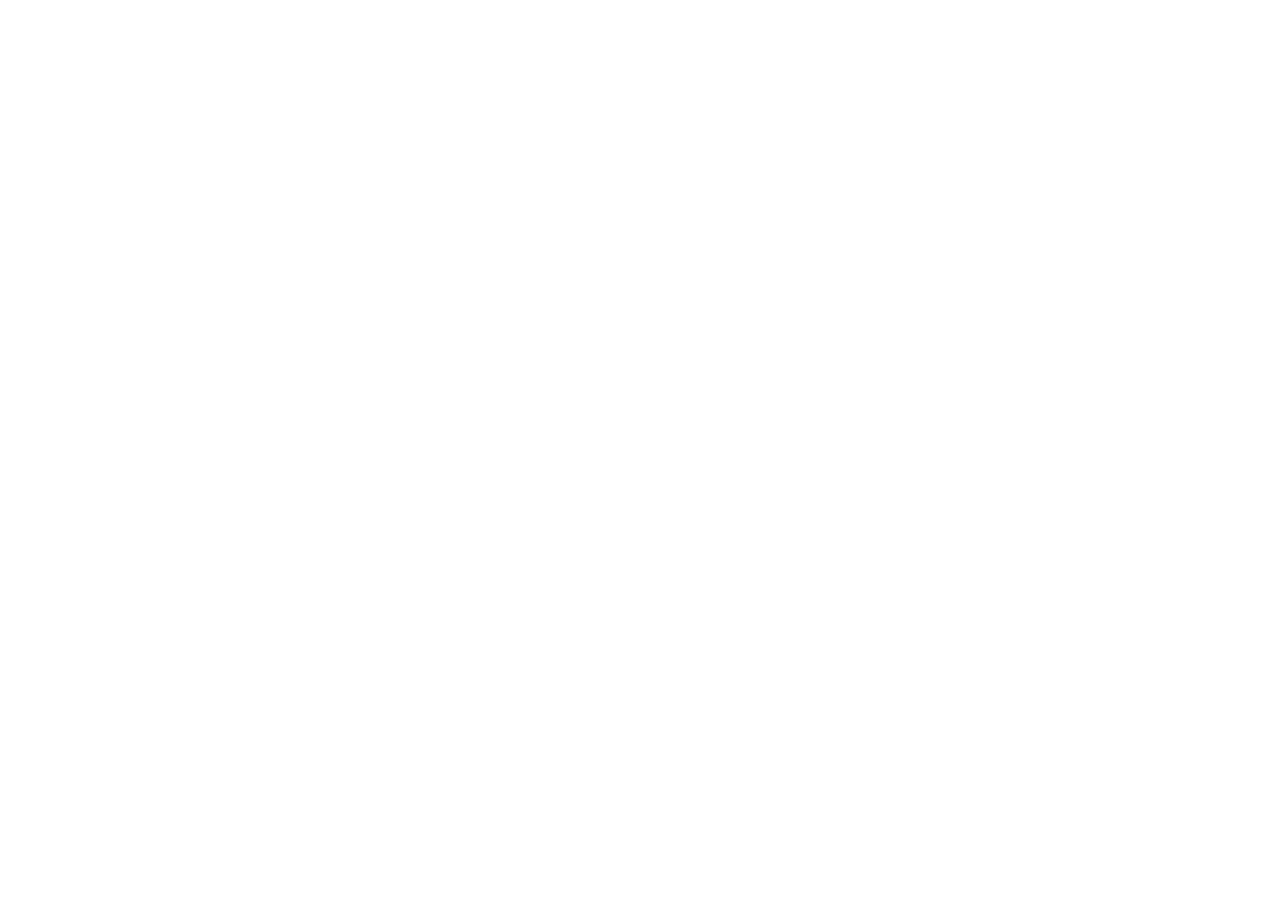
==== Second course/index.html @ 04ef4f5a "init" ====
<!DOCTYPE html>
<html lang="en">
  <head>
    <meta charset="UTF-8" />
    <meta http-equiv="X-UA-Compatible" content="IE=edge" />
    <meta name="viewport" content="width=device-width, initial-scale=1.0" />
    <title>Document</title>
  </head>
  <body></body>
</html>
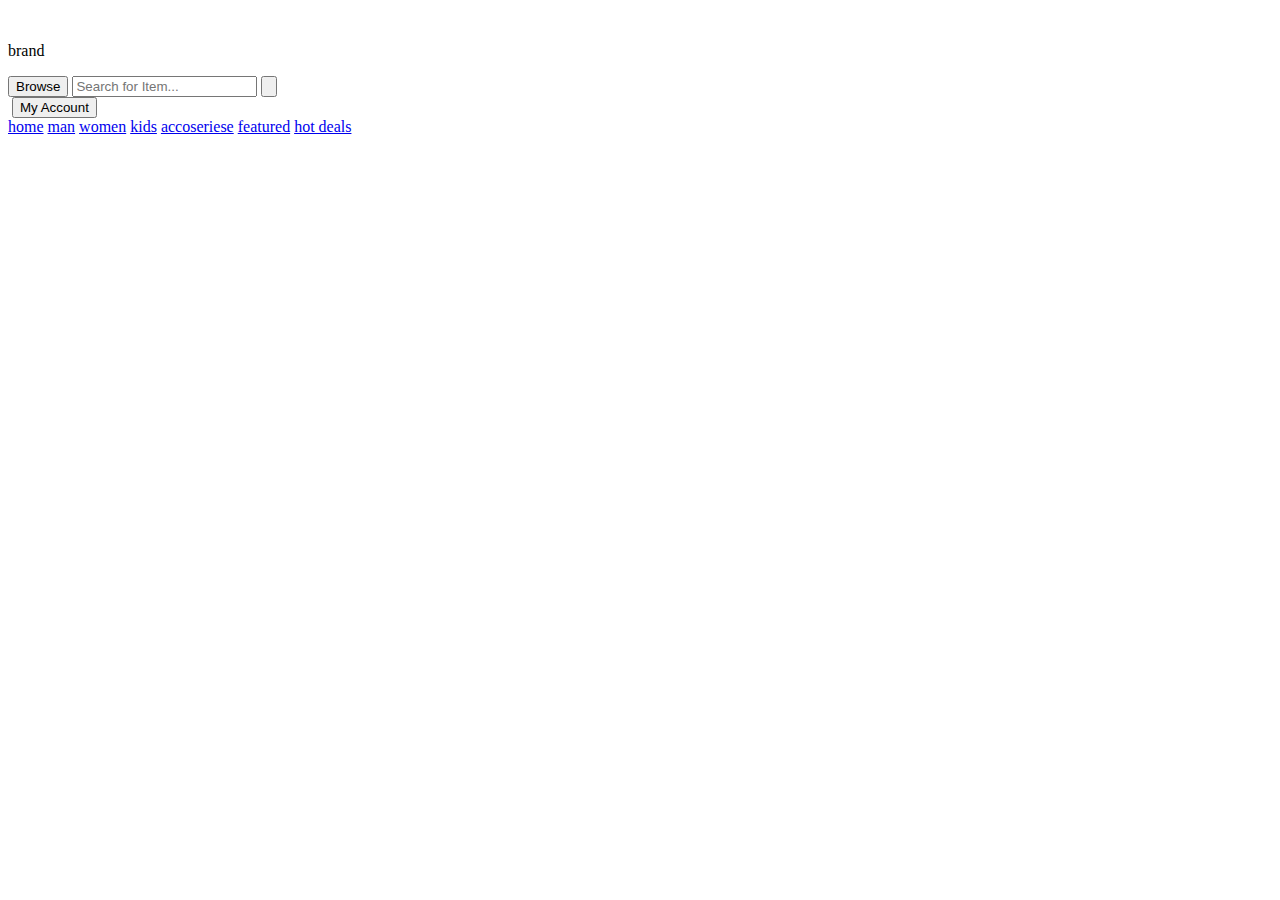
==== commit c402f40e: "header and nav" ====
--- a/Second course/index.html
+++ b/Second course/index.html
@@ -4,7 +4,61 @@
     <meta charset="UTF-8" />
     <meta http-equiv="X-UA-Compatible" content="IE=edge" />
     <meta name="viewport" content="width=device-width, initial-scale=1.0" />
+    <link rel="preconnect" href="https://fonts.googleapis.com" />
+    <link rel="preconnect" href="https://fonts.gstatic.com" crossorigin />
+    <link
+      href="https://fonts.googleapis.com/css2?family=Lato:ital,wght@0,300;0,400;0,700;0,900;1,400&display=swap"
+      rel="stylesheet"
+    />
+    <link rel="stylesheet" href="/assets/scss/index.css" />
     <title>Document</title>
   </head>
-  <body></body>
+  <body>
+    <header>
+      <div class="container header-container">
+        <div class="header_left-block">
+          <div class="logo-block">
+            <img src="/assets/img/logo.png" alt="" />
+            <p>bran<span>d</span></p>
+          </div>
+          <div class="search-block">
+            <button name="" id=""><span>Browse</span></button>
+            <input placeholder="Search for Item..." type="text" name="" id="" />
+            <button><img src="/assets/img/search-icon.png" alt="" /></button>
+          </div>
+        </div>
+        <div class="cart-block">
+          <img src="/assets/img/cart.png" alt="" />
+          <button>My Account</button>
+        </div>
+      </div>
+    </header>
+    <main>
+      <nav>
+        <div class="nav-container">
+          <a href="#">home</a>
+          <a href="#">man</a>
+          <a href="#">women</a>
+          <a href="#">kids</a>
+          <a href="#">accoseriese</a>
+          <a href="#">featured</a>
+          <a href="#">hot deals</a>
+        </div>
+      </nav>
+      <section class="head-wrapper">
+        <div class="container head-container">
+          <div class="head-text"></div>
+          <div class="head-img"></div>
+        </div>
+      </section>
+      <section>
+        <div class="container">
+          <div class="sale-card"></div>
+          <div class="sale-card"></div>
+          <div class="sale-card"></div>
+          <div class="sale-card"></div>
+        </div>
+      </section>
+    </main>
+  </body>
 </html>
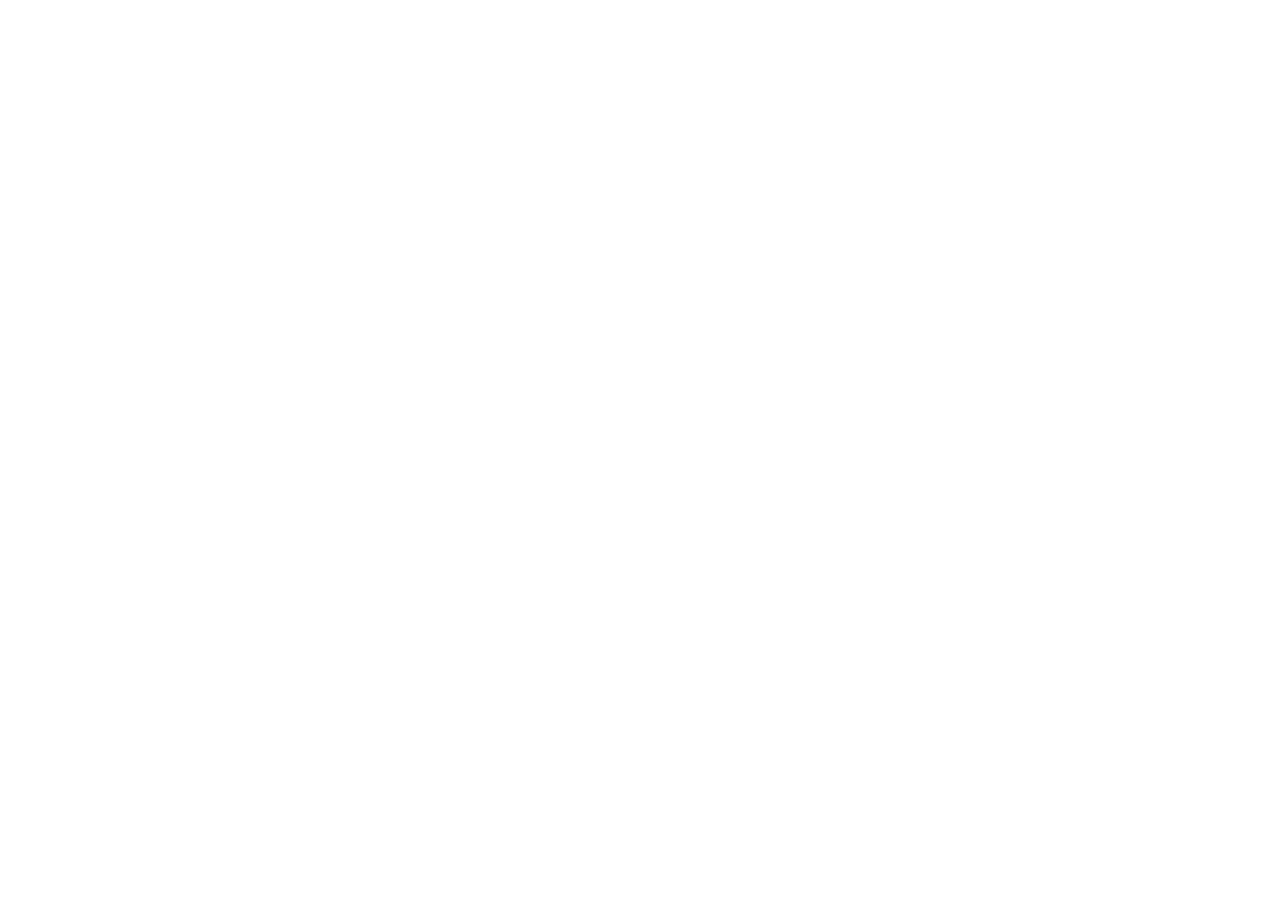
==== commit e82c8306: "clean prj" ====
--- a/Second course/index.html
+++ b/Second course/index.html
@@ -4,61 +4,7 @@
     <meta charset="UTF-8" />
     <meta http-equiv="X-UA-Compatible" content="IE=edge" />
     <meta name="viewport" content="width=device-width, initial-scale=1.0" />
-    <link rel="preconnect" href="https://fonts.googleapis.com" />
-    <link rel="preconnect" href="https://fonts.gstatic.com" crossorigin />
-    <link
-      href="https://fonts.googleapis.com/css2?family=Lato:ital,wght@0,300;0,400;0,700;0,900;1,400&display=swap"
-      rel="stylesheet"
-    />
-    <link rel="stylesheet" href="/assets/scss/index.css" />
     <title>Document</title>
   </head>
-  <body>
-    <header>
-      <div class="container header-container">
-        <div class="header_left-block">
-          <div class="logo-block">
-            <img src="/assets/img/logo.png" alt="" />
-            <p>bran<span>d</span></p>
-          </div>
-          <div class="search-block">
-            <button name="" id=""><span>Browse</span></button>
-            <input placeholder="Search for Item..." type="text" name="" id="" />
-            <button><img src="/assets/img/search-icon.png" alt="" /></button>
-          </div>
-        </div>
-        <div class="cart-block">
-          <img src="/assets/img/cart.png" alt="" />
-          <button>My Account</button>
-        </div>
-      </div>
-    </header>
-    <main>
-      <nav>
-        <div class="nav-container">
-          <a href="#">home</a>
-          <a href="#">man</a>
-          <a href="#">women</a>
-          <a href="#">kids</a>
-          <a href="#">accoseriese</a>
-          <a href="#">featured</a>
-          <a href="#">hot deals</a>
-        </div>
-      </nav>
-      <section class="head-wrapper">
-        <div class="container head-container">
-          <div class="head-text"></div>
-          <div class="head-img"></div>
-        </div>
-      </section>
-      <section>
-        <div class="container">
-          <div class="sale-card"></div>
-          <div class="sale-card"></div>
-          <div class="sale-card"></div>
-          <div class="sale-card"></div>
-        </div>
-      </section>
-    </main>
-  </body>
+  <body></body>
 </html>
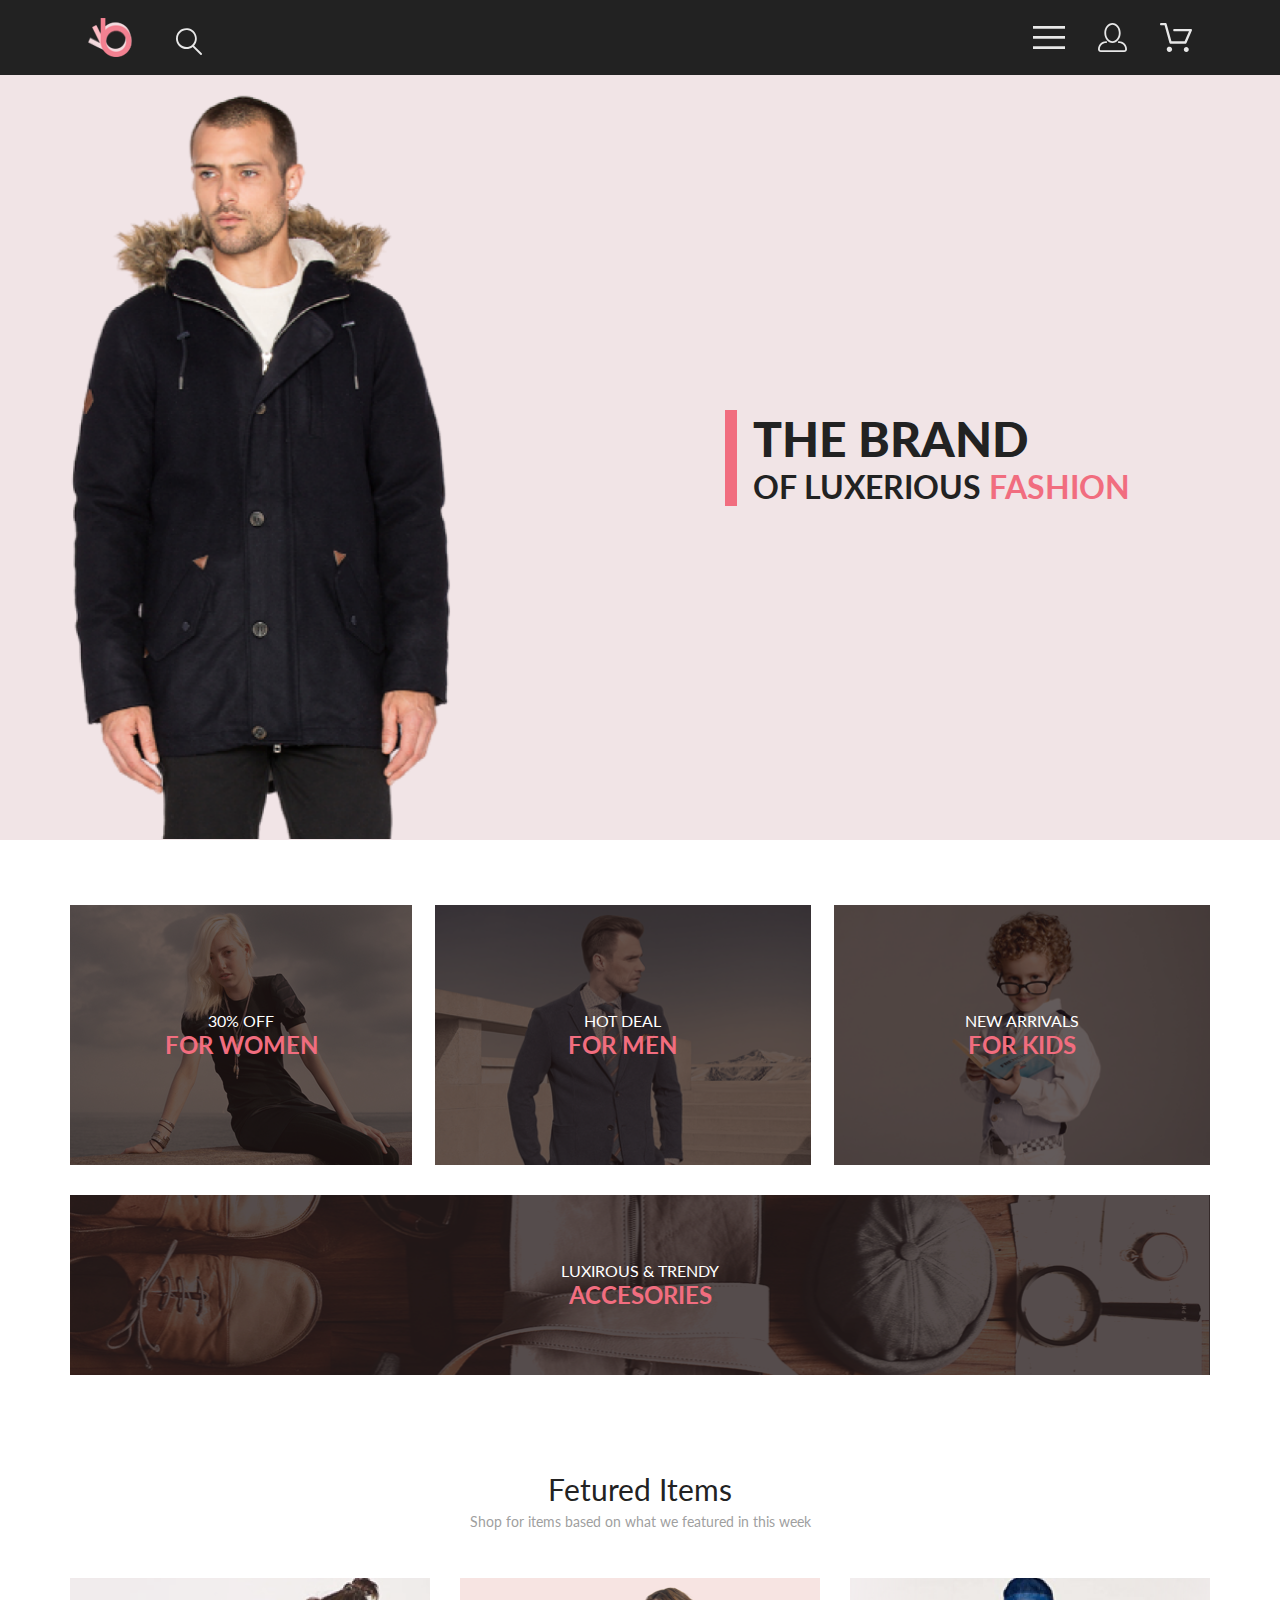
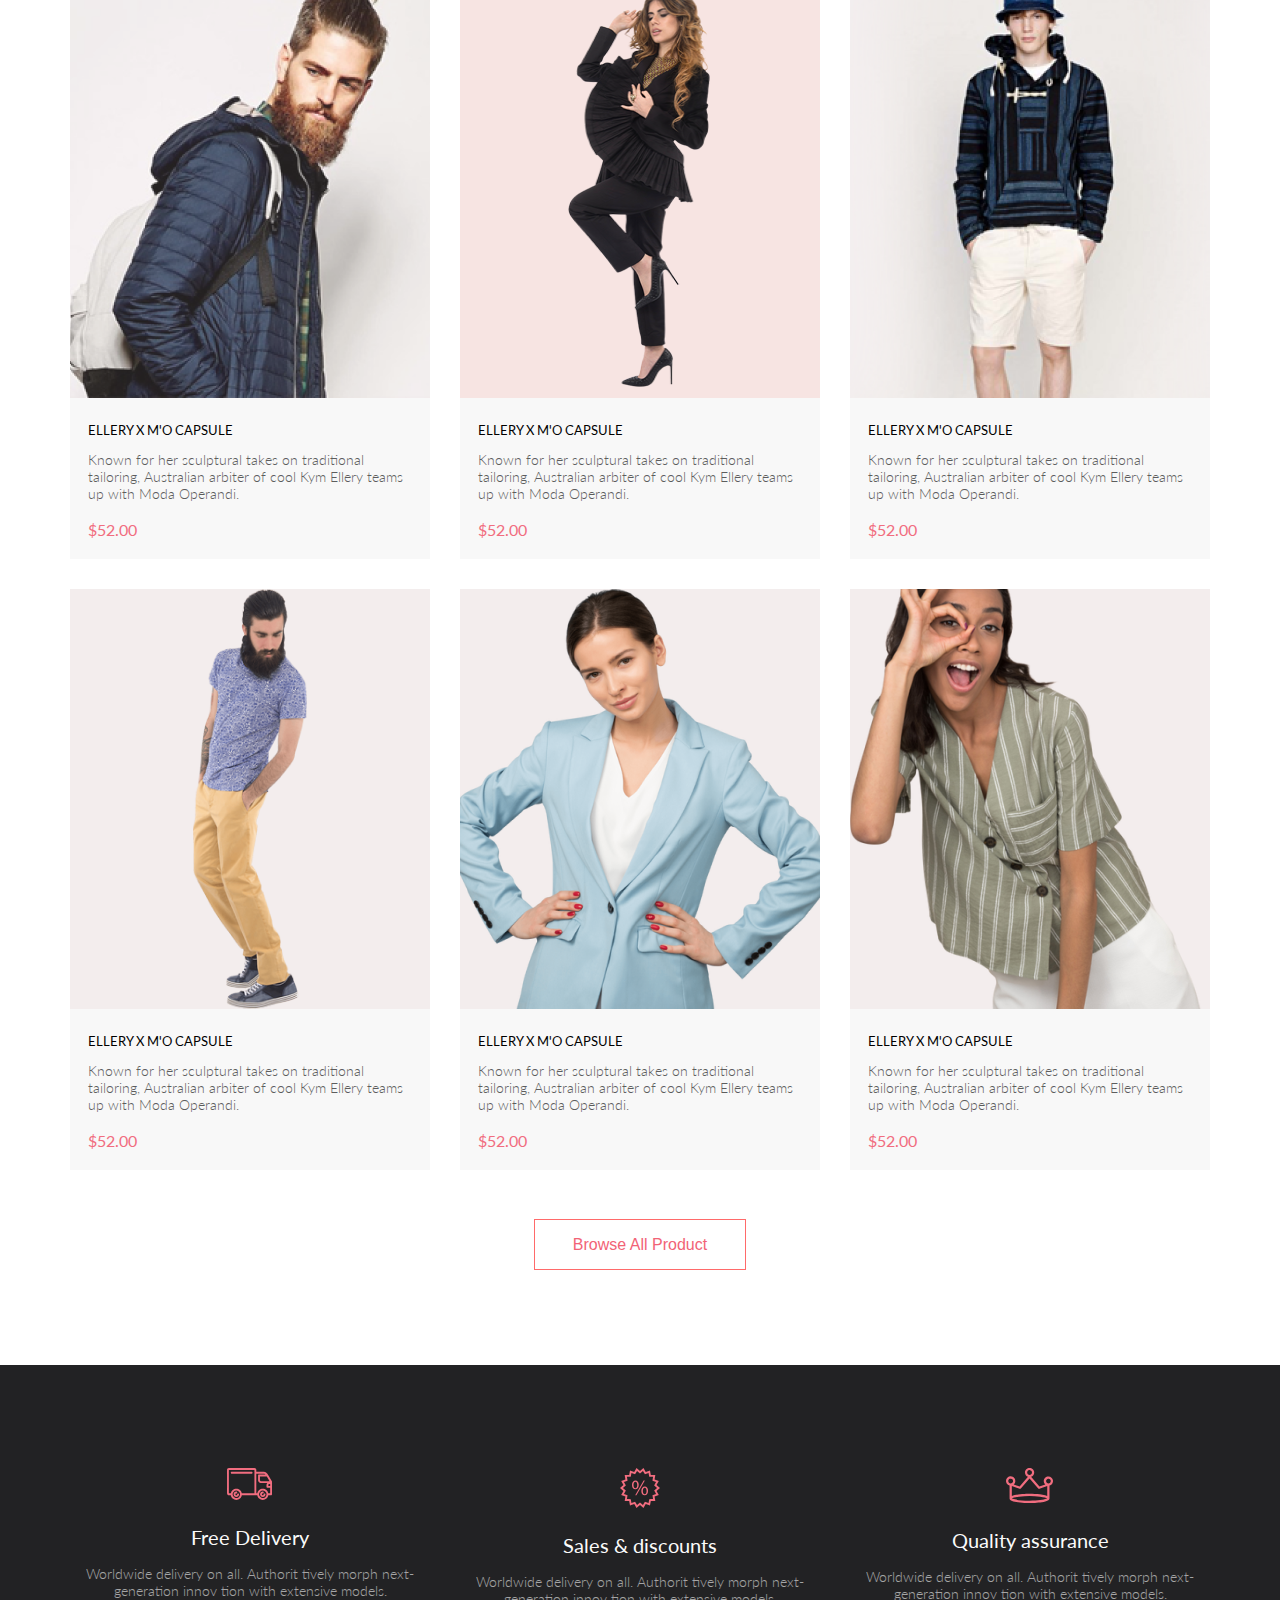
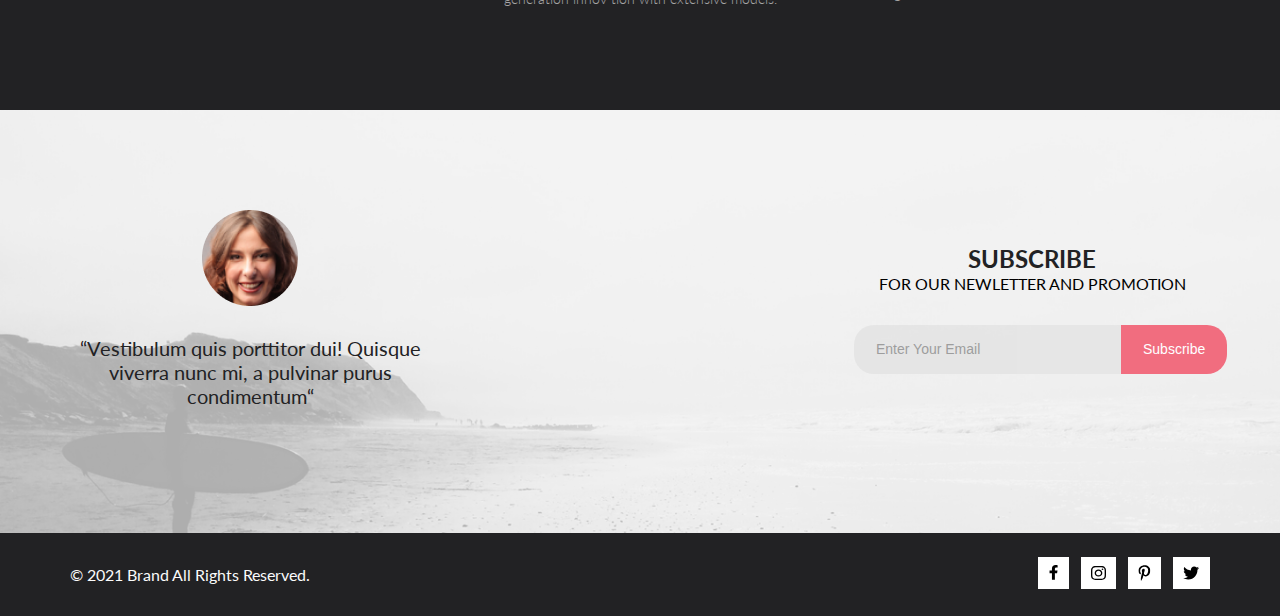
==== commit 952ec391: "first lesson" ====
--- a/Second course/index.html
+++ b/Second course/index.html
@@ -4,7 +4,244 @@
     <meta charset="UTF-8" />
     <meta http-equiv="X-UA-Compatible" content="IE=edge" />
     <meta name="viewport" content="width=device-width, initial-scale=1.0" />
+    <link rel="stylesheet" href="assets/scss/index.css" />
+    <link rel="preconnect" href="https://fonts.googleapis.com" />
+    <link rel="preconnect" href="https://fonts.gstatic.com" crossorigin />
+    <link
+      href="https://fonts.googleapis.com/css2?family=Lato:wght@300;400;700;900&display=swap"
+      rel="stylesheet"
+    />
     <title>Document</title>
   </head>
-  <body></body>
+  <body>
+    <header>
+      <div class="container">
+        <nav>
+          <div class="nav-left">
+            <img src="assets/img/logo.png" alt="" />
+            <img src="assets/svg/search-icon.svg" alt="" />
+          </div>
+          <div class="nav-right">
+            <img src="assets/svg/burderg-icon.svg" alt="" /><img
+              src="assets/svg/profile-icon.svg"
+              alt=""
+            /><img src="assets/svg/cart-icon.svg" alt="" />
+          </div>
+        </nav>
+      </div>
+    </header>
+    <main>
+      <section class="main-section">
+        <div class="container">
+          <div class="main">
+            <div class="main__img">
+              <img src="assets/img/main-bg.png" alt="" />
+            </div>
+            <div class="main__text">
+              <div class="main__text-container">
+                <h1>the brand</h1>
+                <p>of luxerious <span>fashion</span></p>
+              </div>
+            </div>
+          </div>
+        </div>
+      </section>
+      <section>
+        <div class="container">
+          <div class="category">
+            <div class="category-top">
+              <div class="category__card">
+                <p class="category__subtitle">30% off</p>
+                <p class="category__title">for women</p>
+              </div>
+              <div class="category__card">
+                <p class="category__subtitle">hot deal</p>
+                <p class="category__title">for men</p>
+              </div>
+              <div class="category__card">
+                <p class="category__subtitle">new arrivals</p>
+                <p class="category__title">for kids</p>
+              </div>
+            </div>
+            <div class="category-bottom">
+              <div class="category__card">
+                <p class="category__subtitle">luxirous & trendy</p>
+                <p class="category__title">accesories</p>
+              </div>
+            </div>
+          </div>
+        </div>
+      </section>
+      <section>
+        <div class="container">
+          <div class="feture">
+            <div class="feture__title">
+              <h4>Fetured Items</h4>
+              <p>Shop for items based on what we featured in this week</p>
+            </div>
+            <div class="feture__card_container">
+              <div class="feture__card_top">
+                <div class="feture__card">
+                  <div class="feture__card_img card-1"></div>
+                  <div class="feture__card_text">
+                    <p class="feture__card_title">ellery x m'o capsule</p>
+                    <p class="feture__card_description">
+                      Known for her sculptural takes on traditional tailoring,
+                      Australian arbiter of cool Kym Ellery teams up with Moda
+                      Operandi.
+                    </p>
+                    <p class="feture__card_price">$52.00</p>
+                  </div>
+                </div>
+                <div class="feture__card">
+                  <div class="feture__card_img card-2"></div>
+                  <div class="feture__card_text">
+                    <p class="feture__card_title">ellery x m'o capsule</p>
+                    <p class="feture__card_description">
+                      Known for her sculptural takes on traditional tailoring,
+                      Australian arbiter of cool Kym Ellery teams up with Moda
+                      Operandi.
+                    </p>
+                    <p class="feture__card_price">$52.00</p>
+                  </div>
+                </div>
+                <div class="feture__card">
+                  <div class="feture__card_img card-3"></div>
+                  <div class="feture__card_text">
+                    <p class="feture__card_title">ellery x m'o capsule</p>
+                    <p class="feture__card_description">
+                      Known for her sculptural takes on traditional tailoring,
+                      Australian arbiter of cool Kym Ellery teams up with Moda
+                      Operandi.
+                    </p>
+                    <p class="feture__card_price">$52.00</p>
+                  </div>
+                </div>
+              </div>
+              <div class="feture__card_bottom">
+                <div class="feture__card">
+                  <div class="feture__card_img card-4"></div>
+                  <div class="feture__card_text">
+                    <p class="feture__card_title">ellery x m'o capsule</p>
+                    <p class="feture__card_description">
+                      Known for her sculptural takes on traditional tailoring,
+                      Australian arbiter of cool Kym Ellery teams up with Moda
+                      Operandi.
+                    </p>
+                    <p class="feture__card_price">$52.00</p>
+                  </div>
+                </div>
+                <div class="feture__card">
+                  <div class="feture__card_img card-5"></div>
+                  <div class="feture__card_text">
+                    <p class="feture__card_title">ellery x m'o capsule</p>
+                    <p class="feture__card_description">
+                      Known for her sculptural takes on traditional tailoring,
+                      Australian arbiter of cool Kym Ellery teams up with Moda
+                      Operandi.
+                    </p>
+                    <p class="feture__card_price">$52.00</p>
+                  </div>
+                </div>
+                <div class="feture__card">
+                  <div class="feture__card_img card-6"></div>
+                  <div class="feture__card_text">
+                    <p class="feture__card_title">ellery x m'o capsule</p>
+                    <p class="feture__card_description">
+                      Known for her sculptural takes on traditional tailoring,
+                      Australian arbiter of cool Kym Ellery teams up with Moda
+                      Operandi.
+                    </p>
+                    <p class="feture__card_price">$52.00</p>
+                  </div>
+                </div>
+              </div>
+            </div>
+            <div class="feture__button_container">
+              <button>Browse All Product</button>
+            </div>
+          </div>
+        </div>
+      </section>
+      <section class="benefits-section">
+        <div class="container">
+          <div class="benefits">
+            <div class="benefits__item">
+              <img
+                class="benefits__item_icon"
+                src="assets/svg/delivery.svg"
+                alt=""
+              />
+              <p class="benefits__item_title">Free Delivery</p>
+              <p class="benefits__item_description">
+                Worldwide delivery on all. Authorit tively morph next-generation
+                innov tion with extensive models.
+              </p>
+            </div>
+            <div class="benefits__item">
+              <img
+                class="benefits__item_icon"
+                src="assets/svg/discount.svg"
+                alt=""
+              />
+              <p class="benefits__item_title">Sales & discounts</p>
+              <p class="benefits__item_description">
+                Worldwide delivery on all. Authorit tively morph next-generation
+                innov tion with extensive models.
+              </p>
+            </div>
+            <div class="benefits__item">
+              <img
+                class="benefits__item_icon"
+                src="assets/svg/quality.svg"
+                alt=""
+              />
+              <p class="benefits__item_title">Quality assurance</p>
+              <p class="benefits__item_description">
+                Worldwide delivery on all. Authorit tively morph next-generation
+                innov tion with extensive models.
+              </p>
+            </div>
+          </div>
+        </div>
+      </section>
+      <section class="subscribe-section">
+        <div class="subscribe-wrapper"></div>
+        <div class="container">
+          <div class="subscribe">
+            <div class="subscribe__left">
+              <img src="assets/img/face.png" alt="" />
+              <p>
+                “Vestibulum quis porttitor dui! Quisque viverra nunc mi, a
+                pulvinar purus condimentum“
+              </p>
+            </div>
+            <div class="subscribe__right">
+              <p>subscribe</p>
+              <p>for our newletter and promotion</p>
+              <div class="subscribe__button-group">
+                <input placeholder="Enter Your Email" type="email" />
+                <button>Subscribe</button>
+              </div>
+            </div>
+          </div>
+        </div>
+      </section>
+    </main>
+    <footer>
+      <div class="container">
+        <div class="footer">
+          <div class="footer__copyright">
+            <p>© 2021 Brand All Rights Reserved.</p>
+          </div>
+          <div class="footer__icon-group">
+            <img src="assets/svg/facebook.svg" alt="" />
+            <img src="assets/svg/instagram.svg" alt="" />
+            <img src="assets/svg/pinterest.svg" alt="" />
+            <img src="assets/svg/twitter.svg" alt="" />
+          </div>
+        </div>
+      </div>
+    </footer>
+  </body>
 </html>
--- a/Second course/assets/scss/index.css
+++ b/Second course/assets/scss/index.css
@@ -0,0 +1,455 @@
+* {
+  margin: 0;
+  padding: 0;
+}
+
+body {
+  font-family: "Lato", sans-serif;
+}
+
+.container {
+  max-width: 1140px;
+  margin: 0 auto;
+  padding: 0 50px;
+}
+
+header {
+  background: #222222;
+}
+
+nav {
+  padding: 18px;
+  display: flex;
+  align-items: center;
+  justify-content: space-between;
+}
+
+footer {
+  background: #222224;
+}
+
+.nav-left {
+  display: flex;
+  align-items: center;
+}
+
+.nav-left img:first-child {
+  cursor: pointer;
+  width: 44px;
+  height: 39px;
+  margin-right: 43px;
+}
+
+.nav-left img:last-child {
+  cursor: pointer;
+  margin-top: 8px;
+}
+
+.nav-right {
+  display: flex;
+  align-items: center;
+}
+
+.nav-right img {
+  cursor: pointer;
+  margin-right: 33px;
+}
+
+.nav-right img:last-child {
+  margin-right: 0;
+}
+
+.main-section {
+  background: #f1e4e6;
+}
+
+.main {
+  display: flex;
+  justify-content: space-between;
+  align-items: center;
+  max-height: 765px;
+}
+
+.main__img img {
+  padding-top: 20px;
+  max-height: 745px;
+}
+
+.main__text-container {
+  color: #222222;
+  padding-left: 16px;
+  border-left: 12px solid #f16d7f;
+  margin-right: 80px;
+}
+
+.main__text-container h1 {
+  text-transform: uppercase;
+  font-weight: 900;
+  font-size: 48px;
+  line-height: 58px;
+}
+
+.main__text-container p {
+  text-transform: uppercase;
+  font-weight: 700;
+  font-size: 32px;
+  line-height: 38px;
+}
+
+.main__text-container p span {
+  color: #f16d7f;
+}
+
+.category {
+  display: flex;
+  flex-direction: column;
+  flex-wrap: wrap;
+  margin: 65px 0 96px 0;
+}
+
+.category-top {
+  display: flex;
+  justify-content: space-between;
+  margin-bottom: 30px;
+}
+
+.category-bottom {
+  display: flex;
+}
+
+.category__card {
+  display: flex;
+  justify-content: center;
+  align-items: center;
+  flex-direction: column;
+  height: 260px;
+  background-position: center;
+  background-repeat: no-repeat;
+  background-size: cover;
+  position: relative;
+  text-transform: uppercase;
+}
+
+.category__card:before {
+  content: "";
+  background-color: rgba(33, 22, 22, 0.7);
+  position: absolute;
+  width: 100%;
+  height: 100%;
+}
+
+.category__card:nth-child(1) {
+  width: 30%;
+  background-image: url("../img/women.png");
+  background-color: rgba(33, 22, 22, 0.7);
+}
+
+.category__card:nth-child(2) {
+  width: 33%;
+  background-image: url("../img/men.png");
+}
+
+.category__card:nth-child(3) {
+  width: 33%;
+  background-image: url("../img/kids.png");
+}
+
+.category-bottom .category__card {
+  width: 100%;
+  height: 180px;
+  background-image: url("../img/accesories.png");
+}
+
+.category__title {
+  z-index: 1;
+  color: #f16d7f;
+  font-weight: 700;
+  font-size: 24px;
+  line-height: 29px;
+  text-align: center;
+}
+
+.category__subtitle {
+  z-index: 1;
+  color: #fff;
+  font-weight: 400;
+  font-size: 16px;
+  line-height: 19px;
+  text-align: center;
+}
+
+.feture__title {
+  text-align: center;
+}
+
+.feture__title h4 {
+  font-weight: 400;
+  font-size: 30px;
+  line-height: 36px;
+  color: #222222;
+  margin-bottom: 6px;
+}
+
+.feture__title p {
+  font-weight: 400;
+  font-size: 14px;
+  line-height: 17px;
+  color: #9f9f9f;
+}
+
+.feture__card_top {
+  display: flex;
+  margin: 48px 0 30px;
+}
+
+.feture__card_bottom {
+  display: flex;
+}
+
+.feture__card {
+  margin-right: 30px;
+  width: 33%;
+}
+
+.feture__card .feture__card_img {
+  max-width: 360px;
+  height: 420px;
+  background-position: center;
+  background-size: cover;
+  background-repeat: no-repeat;
+}
+
+.feture__card .card-1 {
+  background-image: url("../img/cart1.png");
+}
+
+.feture__card .card-2 {
+  background-image: url("../img/cart2.png");
+}
+
+.feture__card .card-3 {
+  background-image: url("../img/cart3.png");
+}
+
+.feture__card .card-4 {
+  background-image: url("../img/cart4.png");
+}
+
+.feture__card .card-5 {
+  background-image: url("../img/cart5.png");
+}
+
+.feture__card .card-6 {
+  background-image: url("../img/cart6.png");
+}
+
+.feture__card:last-child {
+  margin: 0;
+}
+
+.feture__card_text {
+  background-color: #f8f8f8;
+  padding: 24px 18px 20px;
+}
+
+.feture__card_title {
+  text-transform: uppercase;
+  font-weight: 400;
+  font-size: 13px;
+  line-height: 16px;
+  color: #000;
+  margin-bottom: 13px;
+}
+
+.feture__card_description {
+  font-weight: 300;
+  font-size: 14px;
+  line-height: 17px;
+  color: #5d5d5d;
+  margin-bottom: 18px;
+}
+
+.feture__card_price {
+  font-weight: 400;
+  font-size: 16px;
+  line-height: 19px;
+  color: #f16d7f;
+}
+
+.feture__button_container {
+  text-align: center;
+  margin-bottom: 95px;
+}
+
+.feture__button_container button {
+  margin-top: 49px;
+  border: 1px solid #ff6a6a;
+  background-color: transparent;
+  padding: 15px 38px;
+  font-weight: 400;
+  font-size: 16px;
+  line-height: 19px;
+  color: #f26376;
+}
+
+.benefits-section {
+  background: #222224;
+}
+
+.benefits {
+  display: flex;
+  padding: 103px 0;
+}
+
+.benefits__item {
+  display: flex;
+  flex-direction: column;
+  align-items: center;
+  max-width: 360px;
+  margin-right: 30px;
+}
+
+.benefits__item:last-child {
+  margin-right: 0;
+}
+
+.benefits__item_title {
+  font-weight: 400;
+  font-size: 20px;
+  line-height: 24px;
+  color: #fbfbfb;
+  margin-bottom: 16px;
+}
+
+.benefits__item_description {
+  font-weight: 300;
+  font-size: 14px;
+  line-height: 17px;
+  text-align: center;
+  color: #fbfbfb;
+  opacity: 0.6;
+}
+
+.benefits__item_icon {
+  margin-bottom: 25px;
+}
+
+.subscribe-section {
+  background-image: url("../img/bottom-bg.png");
+  background-position: center;
+  background-repeat: no-repeat;
+  background-size: cover;
+  position: relative;
+}
+
+.subscribe-wrapper {
+  position: absolute;
+  width: 100%;
+  height: 100%;
+  background-color: rgba(244, 244, 244, 0.7);
+}
+
+.subscribe {
+  display: flex;
+  justify-content: space-between;
+  align-items: center;
+  padding: 100px 0 125px;
+}
+
+.subscribe__left {
+  z-index: 1;
+  display: flex;
+  flex-direction: column;
+  align-items: center;
+  max-width: 360px;
+}
+
+.subscribe__left img {
+  margin-bottom: 30px;
+}
+
+.subscribe__left p {
+  font-weight: 400;
+  font-size: 20px;
+  line-height: 24px;
+  text-align: center;
+  color: #222224;
+  text-align: center;
+}
+
+.subscribe__right {
+  z-index: 1;
+  max-width: 356px;
+}
+
+.subscribe__right p {
+  text-align: center;
+  text-transform: uppercase;
+}
+
+.subscribe__right p:first-child {
+  font-weight: 700;
+  font-size: 24px;
+  line-height: 30px;
+  color: #222224;
+}
+
+.subscribe__right p:last-child {
+  font-weight: 400;
+  font-size: 18px;
+  line-height: 40px;
+}
+
+.subscribe__button-group {
+  display: flex;
+  margin-top: 32px;
+}
+
+.subscribe__button-group input {
+  font-weight: 400;
+  font-size: 14px;
+  line-height: 17px;
+  color: #222224;
+  opacity: 0.67;
+  border: none;
+  background: #e1e1e1;
+  padding: 16px 64px 16px 22px;
+  border-radius: 20px 0 0 20px;
+}
+
+.subscribe__button-group button {
+  border: none;
+  background: #f16d7f;
+  border-radius: 0 20px 20px 0;
+  font-weight: 400;
+  font-size: 14px;
+  line-height: 17px;
+  color: #ffffff;
+  padding: 16px 22px 16px 22px;
+}
+
+.footer {
+  padding: 24px 0;
+  display: flex;
+  justify-content: space-between;
+  align-items: center;
+}
+
+.footer__copyright p {
+  font-style: normal;
+  font-weight: 400;
+  font-size: 16px;
+  line-height: 19px;
+  color: #fbfbfb;
+}
+
+.footer__icon-group img {
+  padding: 8px 10px;
+  background: #fff;
+  margin-right: 8px;
+}
+
+.footer__icon-group img:last-child {
+  margin-right: 0;
+}
+/*# sourceMappingURL=index.css.map */